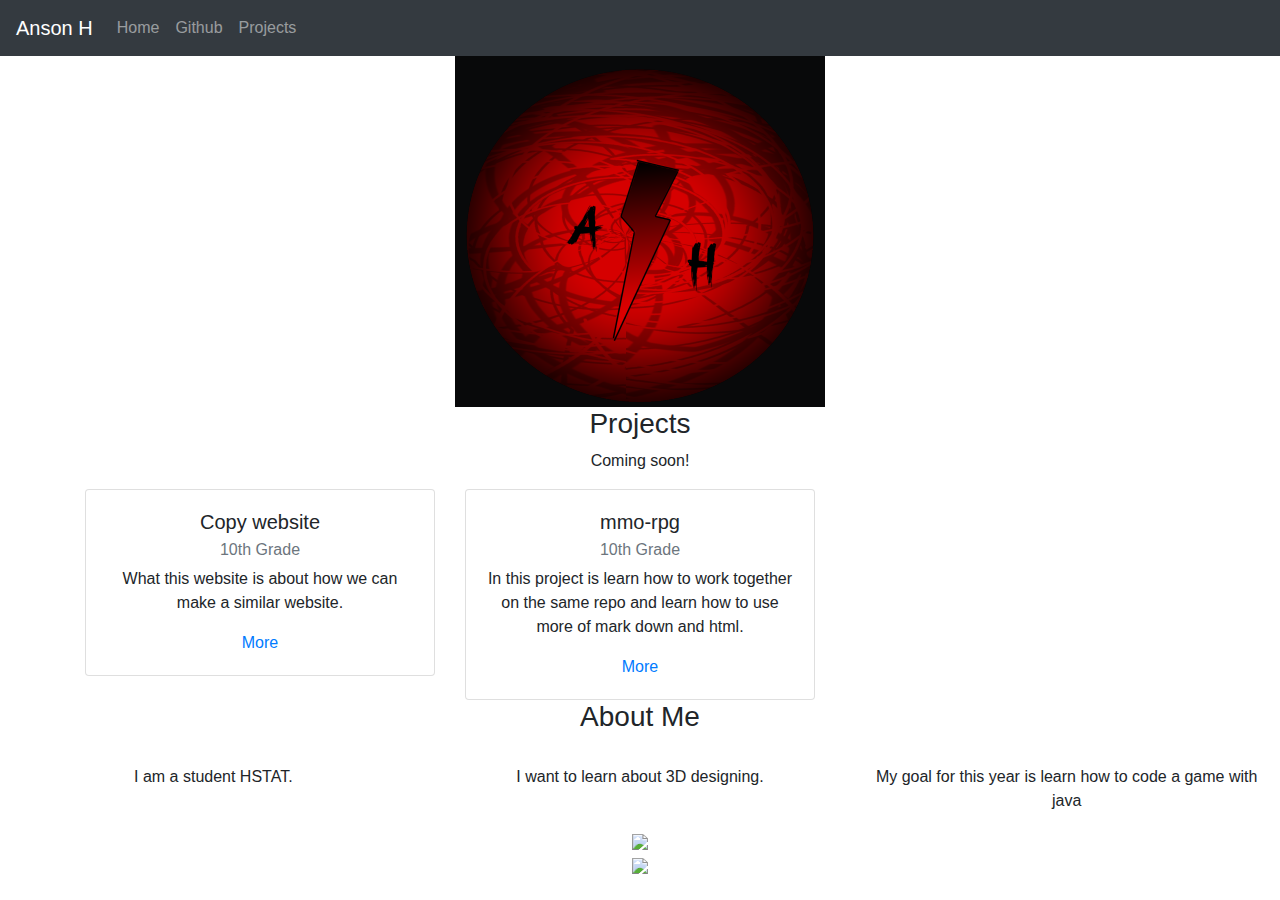
==== index.html @ 27d6cc6b "new goals" ====
<!DOCTYPE html>
<html lang="en">

<head>
    <title class="owner-name">Anson Huang</title>
    <meta charset="utf-8">
    <meta name="viewport" content="width=device-width, initial-scale=1">
    <link rel="stylesheet" href="https://stackpath.bootstrapcdn.com/bootstrap/4.3.1/css/bootstrap.min.css">
    <link href="https://fonts.googleapis.com/css?family=Montserrat" rel="stylesheet">
    <link rel="stylesheet" href="style.css" type="text/css">
    <script src="https://code.jquery.com/jquery-3.3.1.slim.min.js"></script>
    <script src="https://cdnjs.cloudflare.com/ajax/libs/popper.js/1.14.7/umd/popper.min.js"></script>
    <script src="https://stackpath.bootstrapcdn.com/bootstrap/4.3.1/js/bootstrap.min.js"></script>

</head>

<body>

    <!-- Navbar -->

    <nav class="navbar navbar-expand-lg navbar-dark bg-dark">
        <a class="navbar-brand owner-name" href="#"></a>
        <button class="navbar-toggler" type="button" data-toggle="collapse" data-target="#navbarSupportedContent" aria-controls="navbarSupportedContent" aria-expanded="false" aria-label="Toggle navigation">
            <span class="navbar-toggler-icon"></span>
        </button>

        <div class="collapse navbar-collapse" id="navbarSupportedContent">
            <ul class="navbar-nav mr-auto">
                <li class="nav-item">
                    <a class="nav-link" href="index.html">Home</a>
                </li>
                <li class="nav-item">
                    <a class="nav-link" href="#" id="github" target="_blank">Github</a>
                </li>
                <li class="nav-item">
                    <a class="nav-link" href="#projects">Projects</a>
                </li>
            </ul>
        </div>
    </nav>

    <!-- First Container -->
    <div class="container-fluid bg-1 text-center">
        <!--<h1 class="margin">Name</h1>-->
        <img src="img/logo.png" class="img-fluid" alt="Logo" id="logo">
    </div>

    <!-- Second Container -->
    <div class="container-fluid bg-2 text-center" id="projects">
        <h3 class="margin">Projects</h3>
        <p>Coming soon!</p>
        <div class="container">
            <div class="row">
                  <!--
                <div class="col-sm-4">
                    <div class="card">
                        <div class="card-body">
                            <h5 class="card-title">Project Name</h5>
                            <h6 class="card-subtitle mb-2 text-muted">10th Grade</h6>
                            <p class="card-text">A brief explanation of the project.</p>
                            <a href="#" class="card-link">More</a>
                        </div>
                    </div>
                </div>
                -->

                   <div class="col-sm-4">
                    <div class="card">
                        <div class="card-body">
                            <h5 class="card-title">Copy website</h5>
                            <h6 class="card-subtitle mb-2 text-muted">10th Grade</h6>
                            <p class="card-text">What this website is about how we can make a similar website.</p>
                            <a href="projects/Copy-website-Pupilpath.html" class="card-link">More</a>
                        </div>
                    </div>
                </div>
                  
                <div class="col-sm-4">
                    <div class="card">
                        <div class="card-body">
                            <h5 class="card-title">mmo-rpg</h5>
                            <h6 class="card-subtitle mb-2 text-muted">10th Grade</h6>
                            <p class="card-text">In this project is learn how to work together on the same repo and learn how to use more of mark down and html.</p>
                            <a href="https://ansonh4294.github.io/projects/mmo-rpg.html" class="card-link">More</a>
                        </div>
                    </div>
                </div>
               
         

            </div>
        </div>
        </a>
    </div>

    <!-- Third Container (Grid) -->
    <div class="container-fluid bg-3 text-center">
        <h3 class="margin">About Me</h3><br>
        <div class="row">
            <div class="col-sm-4">
                <p>I am a student HSTAT.</p>
            </div>
            <div class="col-sm-4">
                <p>I want to learn about 3D designing. </p>
            </div>
            <div class="col-sm-4">
                <p>My goal for this year is learn how to code a game with java</p>
            </div>
        </div>
    </div>

    <!-- Footer -->
    <footer class="container-fluid bg-4 text-center">
        <a href="#" target="_blank" id="fork"><img src="img/fork.png"></a><br>
        <a href="https://hstatsep.github.io" target="_blank"><img src="https://hstatsep.github.io/img/hstatsep-logo-small.png" id="sep"></a>
    </footer>


    <script src="script.js"></script>
</body>

</html>
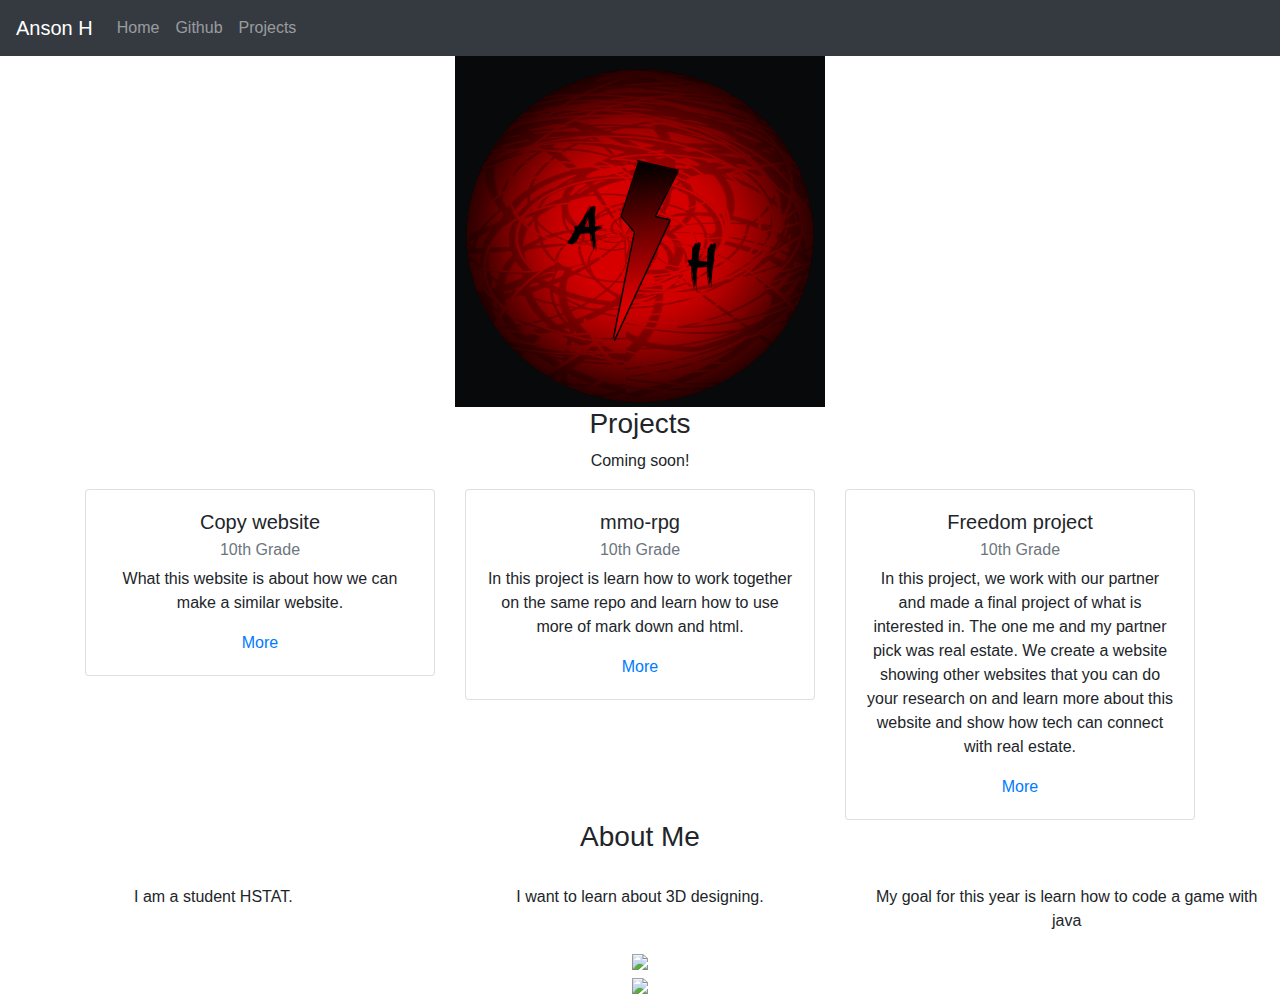
==== commit 551a4ad3: "added fredom project" ====
--- a/index.html
+++ b/index.html
@@ -85,6 +85,17 @@
                         </div>
                     </div>
                 </div>
+                
+                <div class="col-sm-4">
+                    <div class="card">
+                        <div class="card-body">
+                            <h5 class="card-title">Freedom project</h5>
+                            <h6 class="card-subtitle mb-2 text-muted">10th Grade</h6>
+                            <p class="card-text">In this project, we work with our partner and made a final project of what is interested in. The one me and my partner pick was real estate. We create a website showing other websites that you can do your research on and learn more about this website and show how tech can connect with real estate. </p>
+                            <a href="https://ansonh4294.github.io/projects/mmo-rpg.html" class="card-link">More</a>
+                        </div>
+                    </div>
+                </div>
                
          
 
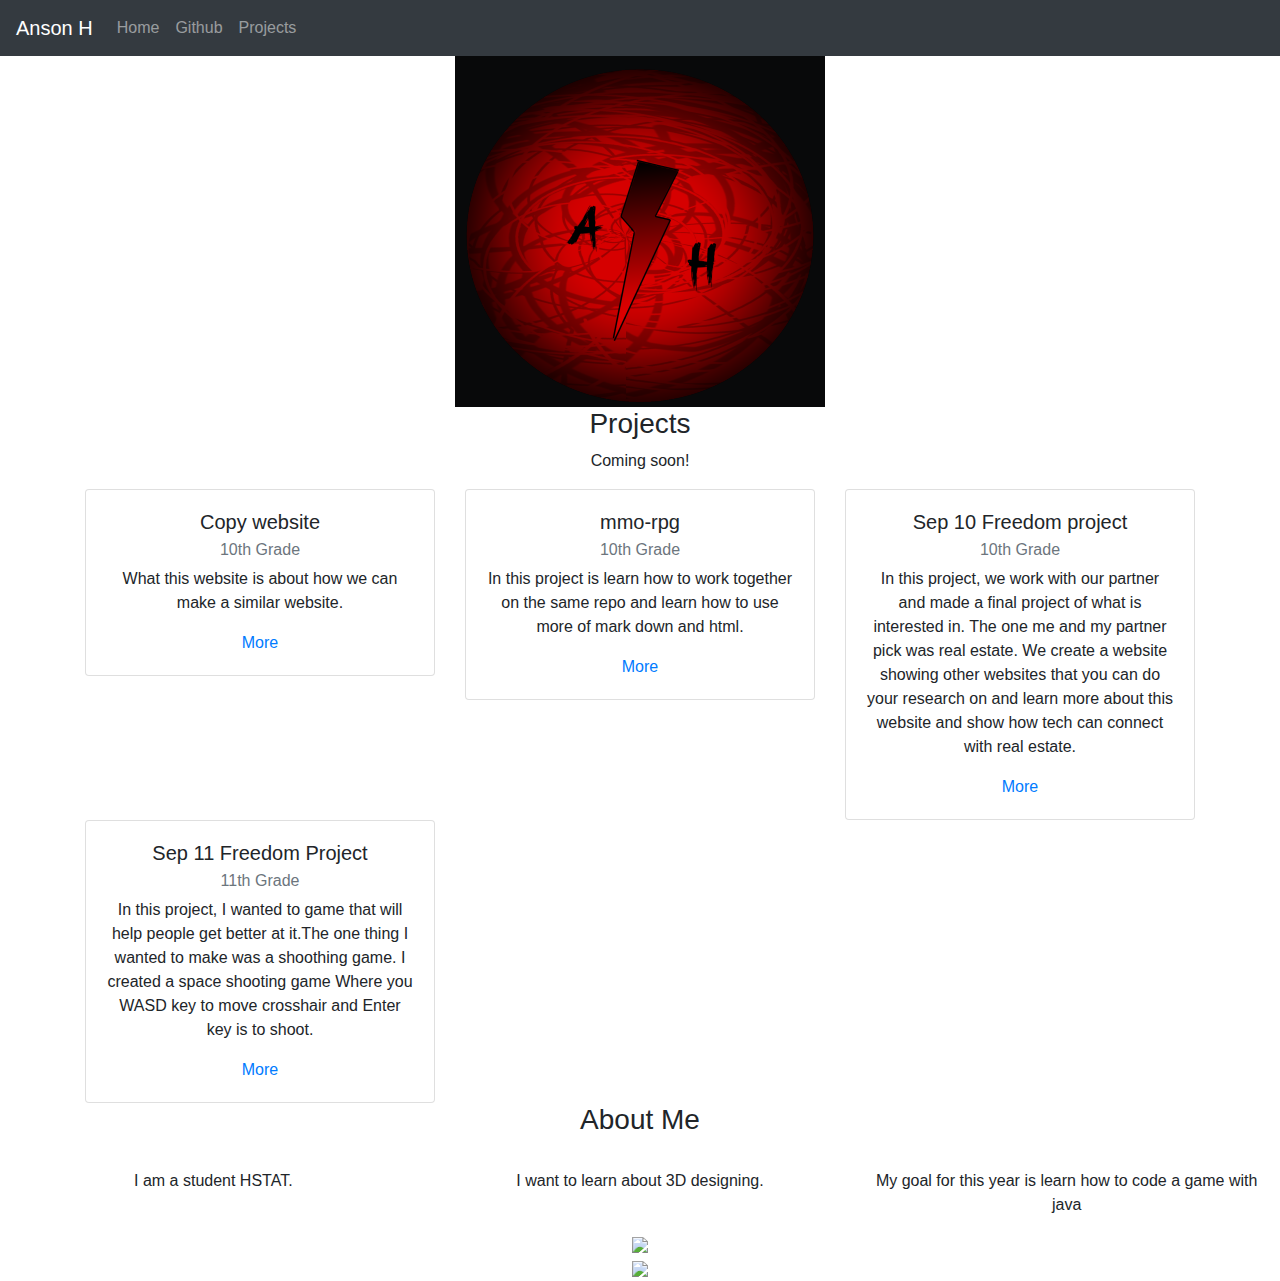
==== commit d8dbb0ad: "update" ====
--- a/index.html
+++ b/index.html
@@ -89,10 +89,21 @@
                 <div class="col-sm-4">
                     <div class="card">
                         <div class="card-body">
-                            <h5 class="card-title">Freedom project</h5>
+                            <h5 class="card-title">Sep 10 Freedom project</h5>
                             <h6 class="card-subtitle mb-2 text-muted">10th Grade</h6>
                             <p class="card-text">In this project, we work with our partner and made a final project of what is interested in. The one me and my partner pick was real estate. We create a website showing other websites that you can do your research on and learn more about this website and show how tech can connect with real estate. </p>
-                            <a href="https://ansonh4294.github.io/projects/mmo-rpg.html" class="card-link">More</a>
+                            <a href="https://ansonh4294.github.io/projects/Freedom-project.html" class="card-link">More</a>
+                        </div>
+                    </div>
+                </div>
+                
+                <div class="col-sm-4">
+                    <div class="card">
+                        <div class="card-body">
+                            <h5 class="card-title">Sep 11 Freedom Project</h5>
+                            <h6 class="card-subtitle mb-2 text-muted">11th Grade</h6>
+                            <p class="card-text">In this project, I wanted to game that will help people get better at it.The one thing I wanted to make was a shoothing game. I created a space shooting game Where you WASD key to move crosshair and Enter key is to shoot. </p>
+                            <a href="https://ansonh4294.github.io/projects/Freedom-project.html" class="card-link">More</a>
                         </div>
                     </div>
                 </div>
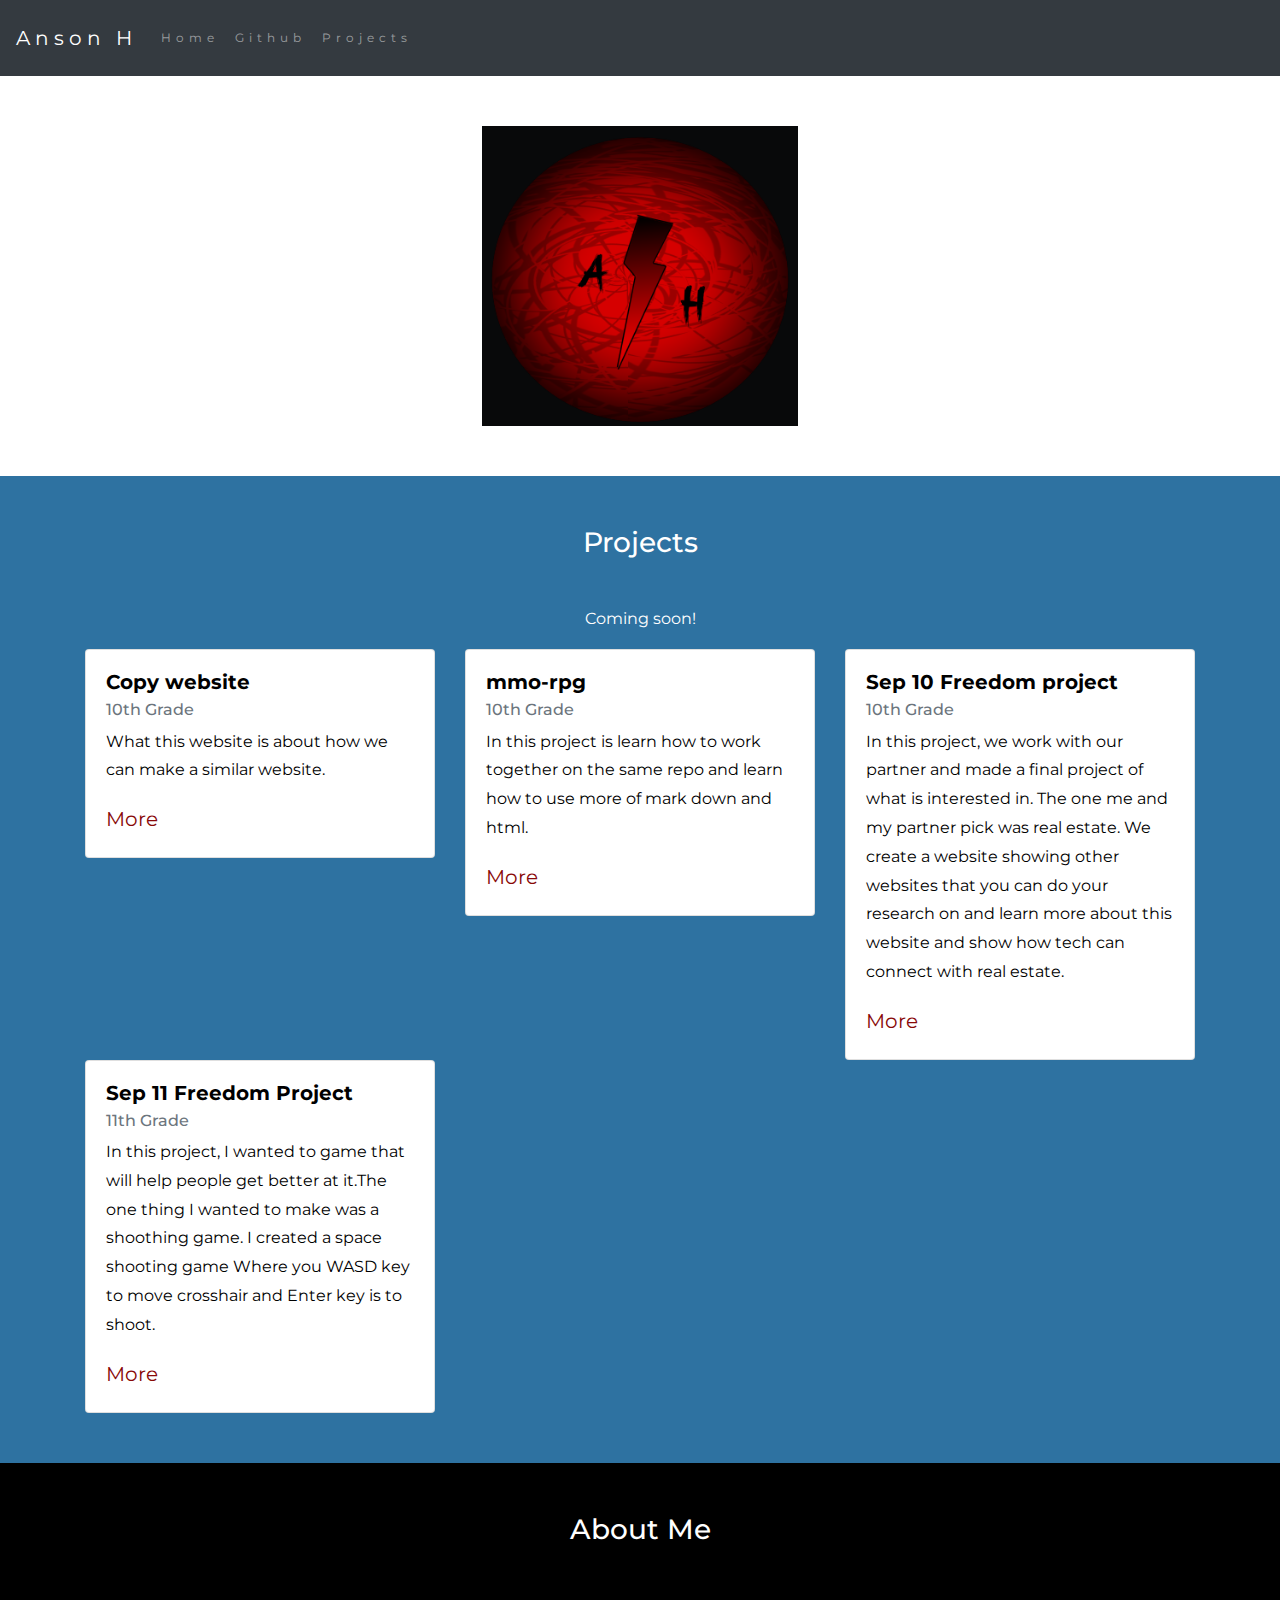
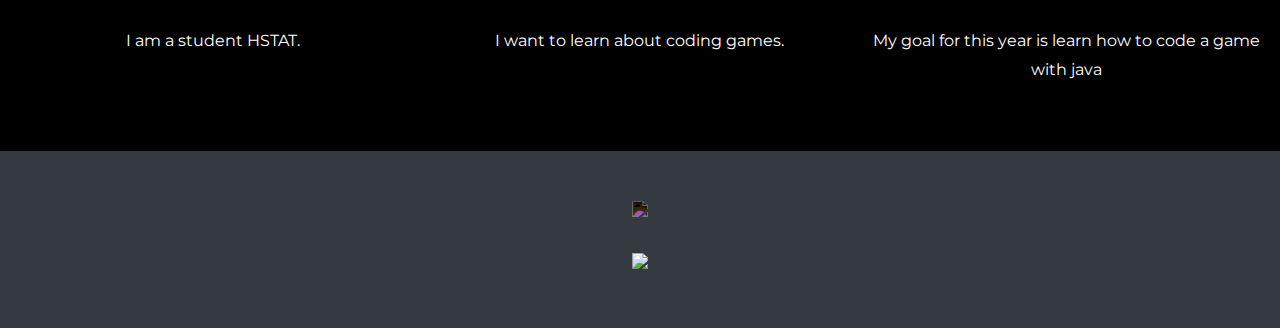
==== commit 55764730: "update" ====
--- a/index.html
+++ b/index.html
@@ -103,7 +103,7 @@
                             <h5 class="card-title">Sep 11 Freedom Project</h5>
                             <h6 class="card-subtitle mb-2 text-muted">11th Grade</h6>
                             <p class="card-text">In this project, I wanted to game that will help people get better at it.The one thing I wanted to make was a shoothing game. I created a space shooting game Where you WASD key to move crosshair and Enter key is to shoot. </p>
-                            <a href="https://ansonh4294.github.io/projects/Freedom-project.html" class="card-link">More</a>
+                            <a href="https://ansonh4294.github.io/projects/Sep11-Freedom-Project.html" class="card-link">More</a>
                         </div>
                     </div>
                 </div>
@@ -123,7 +123,7 @@
                 <p>I am a student HSTAT.</p>
             </div>
             <div class="col-sm-4">
-                <p>I want to learn about 3D designing. </p>
+                <p>I want to learn about coding games.</p>
             </div>
             <div class="col-sm-4">
                 <p>My goal for this year is learn how to code a game with java</p>
--- a/style.css
+++ b/style.css
@@ -0,0 +1,83 @@
+html, body {
+    height: 100%;
+}
+
+body {
+    font: 20px Montserrat, sans-serif;
+    line-height: 1.8;
+    color: #880808;
+}
+
+p {
+    font-size: 16px;
+}
+
+a {
+    color: #880808;
+}
+
+#logo, .project-img {
+    max-height: 300px;
+}
+
+#fork img{
+    height: 25px;
+    margin-bottom: 25px;
+    filter: invert(1);
+}
+
+#sep {
+    height: 75px;
+}
+
+.margin {
+    margin-bottom: 45px;
+}
+
+.bg-1 {
+    background-color: #ffffff; /* White */
+    color: #555555;
+}
+
+.bg-2 {
+    background-color: #2e72a1; /* Blue */
+    color: #ffffff;
+}
+
+.card {
+    color: black;
+    text-align: left;
+}
+
+.card-title {
+    font-weight: 700;
+}
+
+.bg-3 {
+    background-color: #000000; /* Black */
+    color: #ffffff;
+}
+
+.bg-4 {
+    background-color: #343a40; /* Dark Gray */
+    color: #fff;
+}
+
+.container-fluid {
+    padding-top: 50px;
+    padding-bottom: 50px;
+}
+
+.navbar {
+    padding-top: 15px;
+    padding-bottom: 15px;
+    border: 0;
+    border-radius: 0;
+    margin-bottom: 0;
+    font-size: 12px;
+    letter-spacing: 5px;
+}
+
+.navbar-nav li a:hover {
+    color: #2e72a1 !important;
+}